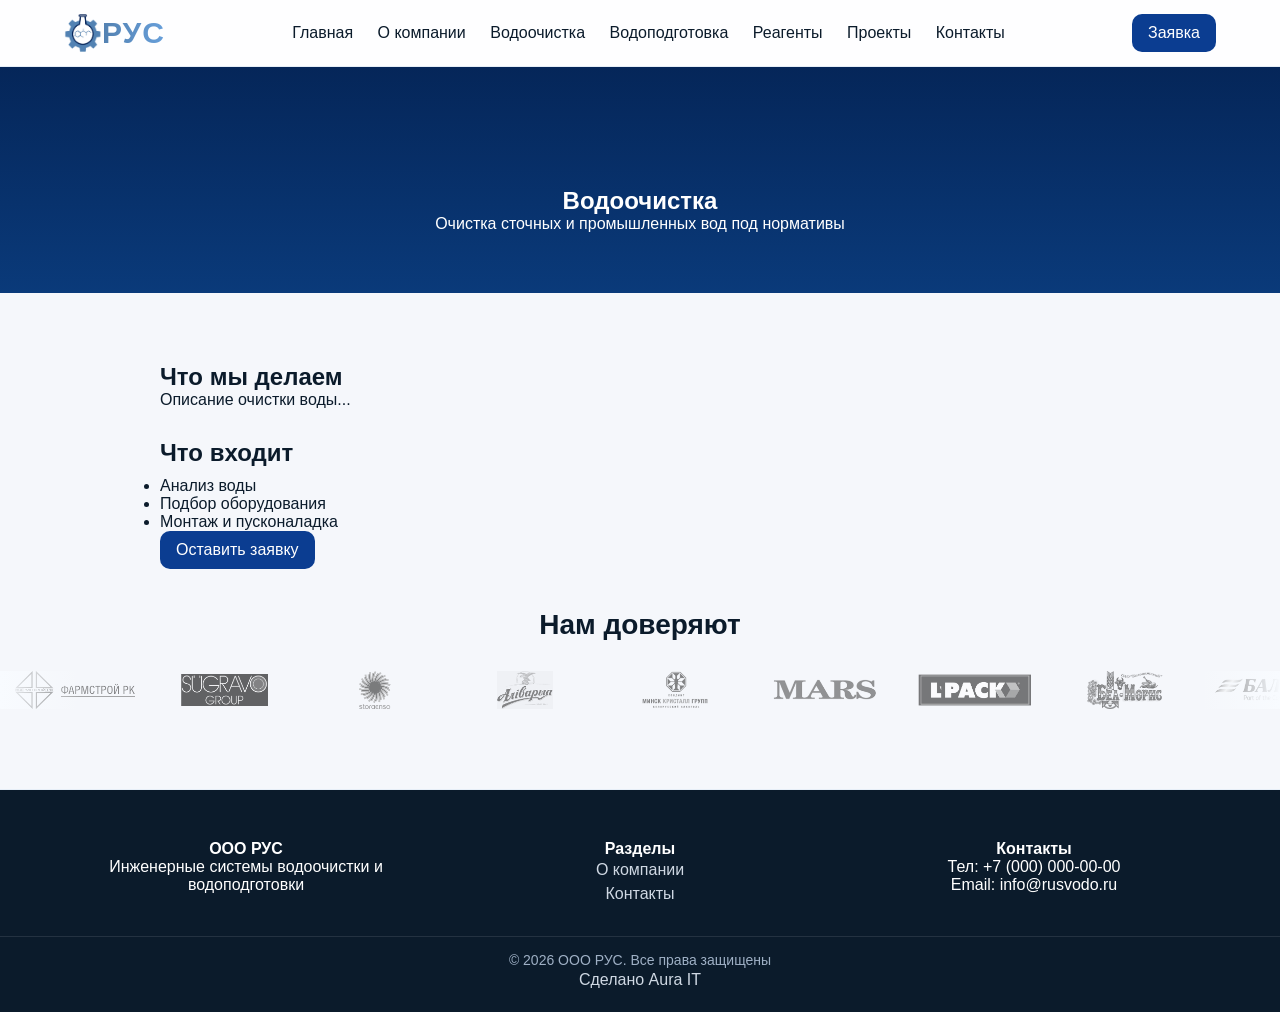
==== water-purification.html @ ca7b723c "Add files via upload" ====
<!DOCTYPE html>
<html lang="ru">
<head>
    <meta charset="UTF-8">
    <title>Водоподготовка — РУС</title>
    <meta name="viewport" content="width=device-width, initial-scale=1.0">
    <link rel="stylesheet" href="style.css">
</head>
<body>

    <header class="header">
        <div class="container nav">
            <div class="burger" onclick="toggleMenu()">☰</div>
            <a href="index.html" class="logo-wrap">
                <img src="assets/logo.png" class="logo">
                <span class="logo-text">РУС</span>
            </a>



            <nav id="menu">
                <a href="index.html">Главная</a>
                <a href="about.html">О компании</a>
                <a href="water-purification.html">Водоочистка</a>
                <a href="water-treatment.html">Водоподготовка</a>
                <a href="reagents.html">Реагенты</a>
                <a href="projects.html">Проекты</a>

                <a href="contacts.html">Контакты</a>
            </nav>

            <a href="contact.html" class="btn">Заявка</a>
        </div>
    </header>

    <section class="page-hero">
        
        <h1>Водоочистка</h1>
        <p>Очистка сточных и промышленных вод под нормативы</p>
    </section>

    <section class="content">
        <h2>Что мы делаем</h2>
        <p>Описание очистки воды...</p>

        <h2>Что входит</h2>
        <ul>
            <li>Анализ воды</li>
            <li>Подбор оборудования</li>
            <li>Монтаж и пусконаладка</li>
        </ul>

        <a href="contacts.html" class="btn">Оставить заявку</a>
    </section>

    <!-- Доверие -->
    <div class="section-title">
        <h2>Нам доверяют</h2>
    </div>


    <div class="trust-slider">

        <div class="trust-track">

            <!-- 1 круг -->
            <div class="logo-item"><img src="img/clients/client1.png"></div>
            <div class="logo-item"><img src="img/clients/client2.png"></div>
            <div class="logo-item"><img src="img/clients/client3.png"></div>
            <div class="logo-item"><img src="img/clients/client4.png"></div>
            <div class="logo-item"><img src="img/clients/client5.png"></div>
            <div class="logo-item"><img src="img/clients/client6.png"></div>
            <div class="logo-item"><img src="img/clients/client7.png"></div>
            <div class="logo-item"><img src="img/clients/client8.png"></div>
            <div class="logo-item"><img src="img/clients/client9.png"></div>
            <div class="logo-item"><img src="img/clients/client10.png"></div>
            <div class="logo-item"><img src="img/clients/client11.png"></div>
            <div class="logo-item"><img src="img/clients/client12.png"></div>
            <div class="logo-item"><img src="img/clients/client13.png"></div>

            <!-- 1 круг -->
            <div class="logo-item"><img src="img/clients/client1.png"></div>
            <div class="logo-item"><img src="img/clients/client2.png"></div>
            <div class="logo-item"><img src="img/clients/client3.png"></div>
            <div class="logo-item"><img src="img/clients/client4.png"></div>
            <div class="logo-item"><img src="img/clients/client5.png"></div>
            <div class="logo-item"><img src="img/clients/client6.png"></div>
            <div class="logo-item"><img src="img/clients/client7.png"></div>
            <div class="logo-item"><img src="img/clients/client8.png"></div>
            <div class="logo-item"><img src="img/clients/client9.png"></div>
            <div class="logo-item"><img src="img/clients/client10.png"></div>
            <div class="logo-item"><img src="img/clients/client11.png"></div>
            <div class="logo-item"><img src="img/clients/client12.png"></div>
            <div class="logo-item"><img src="img/clients/client13.png"></div>

        </div>

    </div>

    <footer class="footer">
        <div class="container footer-grid">

            <div>
                <h4>ООО РУС</h4>
                <p>Инженерные системы водоочистки и водоподготовки</p>
            </div>

            <div>
                <h4>Разделы</h4>
                <a href="about.html">О компании</a><br>

                <a href="contact.html">Контакты</a>
            </div>

            <div>
                <h4>Контакты</h4>
                <p>Тел: +7 (000) 000-00-00</p>
                <p>Email: info@rusvodo.ru</p>
            </div>

        </div>

        <div class="footer-bottom">
            © 2026 ООО РУС. Все права защищены

        </div>

        <span>
            <a href="https://nehaevbogdan16-svg.github.io/Aura.IT/">Сделано Aura IT</a>
        </span>
    </footer>
    <script>
        function toggleMenu() {
            document.getElementById('menu').classList.toggle('active');
        }
    </script>
    <script>
        let slides = document.querySelectorAll('.slide');
        let index = 0;

        setInterval(() => {
            slides[index].classList.remove('active');
            index = (index + 1) % slides.length;
            slides[index].classList.add('active');
        }, 4000);
    </script>
    <script src="script.js"></script>
</body>
</html>
---- style.css ----
﻿body {
  margin: 0;
  font-family: Inter, sans-serif;
  background: #f6f8fb;
  color: #0b1b2b;
}

.container {
  width: 90%;
  max-width: 1200px;
  margin: auto;
}

/* HEADER */
.header {
  background: white;
  border-bottom: 1px solid #e6eef7;
  position: sticky;
  top: 0;
  z-index: 1000;
}

.nav {
  display: flex;
  justify-content: space-between;
  align-items: center;
  padding: 15px 0;
}

.logo {
  height: 50px;
}

nav a {
  margin: 0 10px;
  text-decoration: none;
  color: #0b1b2b;
  font-weight: 500;
}

.btn {
    background: #0b3d91;
    color: white;
    padding: 10px 16px;
    border-radius: 10px;
    text-decoration: none;
    transition: 0.2s;
    display: inline-block;
    box-shadow: none; /* убрали свечение */
}

    .btn:hover {
        transform: translateY(-1px);
        background: #0a357f;
        box-shadow: none; /* убрали hover glow */
    }
/* SECTIONS */
.section {
  padding: 70px 0;
}

.dark {
  background: #0b1b2b;
  color: white;
}

/* GRID */
.grid-3 {
  display: grid;
  grid-template-columns: repeat(3, 1fr);
  gap: 20px;
}

.card {
  background: white;
  padding: 20px;
  border-radius: 12px;
  border: 1px solid #e6eef7;
}

/* SPLIT */
.split {
  display: grid;
  grid-template-columns: 1fr 1fr;
  gap: 40px;
  align-items: center;
}

.split img {
  width: 100%;
  border-radius: 12px;
}

/* HERO */
.hero {
  padding: 80px 0;
}

.hero h1 {
  font-size: 42px;
}
:root {
    --bg: #f5f7fb;
    --text: #0b1b2b;
    --blue: #0b3d91;
    --line: #e6eef7;
    --dark: #0b1b2b;
}

* {
    margin: 0;
    padding: 0;
    box-sizing: border-box;
    font-family: Inter, sans-serif;
}

body {
    background: var(--bg);
    color: var(--text);
}

/* CONTAINER */
.container {
    width: 90%;
    max-width: 1200px;
    margin: auto;
}

/* HEADER (единый) */
.header {
    position: sticky;
    top: 0;
    background: rgba(255,255,255,0.85);
    backdrop-filter: blur(10px);
    border-bottom: 1px solid var(--line);
    z-index: 1000;
}

.nav {
    display: flex;
    justify-content: space-between;
    align-items: center;
    padding: 14px 0;
}

.logo {
    height: 38px;
}

nav a {
    margin: 0 10px;
    text-decoration: none;
    color: var(--text);
    font-weight: 500;
}

/* BUTTON */
.btn {
    background: var(--blue);
    color: white;
    padding: 10px 16px;
    border-radius: 10px;
    text-decoration: none;
    transition: 0.3s;
}

    .btn:hover {
        transform: translateY(-2px);
        box-shadow: 0 10px 25px rgba(11,61,145,0.2);
    }

/* HERO (v4 уровень) */
.hero {
    padding: 90px 0;
    position: relative;
    overflow: hidden;
}

    .hero::before {
        content: "";
        position: absolute;
        width: 600px;
        height: 600px;
        background: radial-gradient(circle, rgba(11,61,145,0.2), transparent 60%);
        top: -200px;
        right: -200px;
        filter: blur(40px);
    }

.hero-grid {
    display: grid;
    grid-template-columns: 1.2fr 1fr;
    gap: 50px;
    align-items: center;
}

.hero h1 {
    font-size: 46px;
    line-height: 1.1;
}

.hero p {
    margin: 15px 0;
    color: #445;
}

/* TAG */
.tag {
    display: inline-block;
    background: #e8f0ff;
    color: var(--blue);
    padding: 6px 10px;
    font-size: 12px;
    border-radius: 6px;
    margin-bottom: 10px;
}

/* SECTIONS */
.section {
    padding: 90px 0;
}

/* GRID */
.grid-3 {
    display: grid;
    grid-template-columns: repeat(3, 1fr);
    gap: 20px;
}

/* CARD */
.card {
    background: white;
    border: 1px solid var(--line);
    border-radius: 14px;
    padding: 20px;
    transition: 0.3s;
}

    .card:hover {
        transform: translateY(-6px);
        box-shadow: 0 20px 40px rgba(0,0,0,0.08);
    }

/* DARK SECTION */
.dark {
    background: var(--dark);
    color: white;
}

/* SPLIT */
.split {
    display: grid;
    grid-template-columns: 1fr 1fr;
    gap: 40px;
    align-items: center;
}

    .split img {
        width: 100%;
        border-radius: 14px;
    }

/* FOOTER */
.footer {
    text-align: center;
    padding: 20px;
    border-top: 1px solid var(--line);
}
.footer {
    background: #0b1b2b;
    color: white;
    padding: 50px 0 20px;
    margin-top: 80px;
}

.footer-grid {
    display: grid;
    grid-template-columns: repeat(3, 1fr);
    gap: 30px;
}

.footer a {
    color: #cfd8e3;
    text-decoration: none;
    display: inline-block;
    margin: 3px 0;
}

    .footer a:hover {
        color: white;
    }

.footer-bottom {
    text-align: center;
    margin-top: 30px;
    padding-top: 15px;
    border-top: 1px solid rgba(255,255,255,0.1);
    font-size: 14px;
    color: #9fb0c5;
}
.form-box {
    background: white;
    border: 1px solid var(--line);
    border-radius: 16px;
    padding: 40px;
    max-width: 900px;
    margin: auto;
}

.form-head {
    margin-bottom: 30px;
}

    .form-head h2 {
        font-size: 28px;
        margin-bottom: 10px;
    }

    .form-head p {
        color: #556;
    }

/* GRID */
.form-grid {
    display: grid;
    grid-template-columns: 1fr 1fr;
    gap: 20px;
}

.input-group {
    display: flex;
    flex-direction: column;
}

    .input-group label {
        font-size: 13px;
        margin-bottom: 6px;
        color: #445;
    }

/* INPUTS */
input, textarea, select {
    padding: 12px;
    border-radius: 10px;
    border: 1px solid var(--line);
    font-size: 14px;
    transition: 0.2s;
}

    input:focus, textarea:focus, select:focus {
        border-color: var(--blue);
        outline: none;
    }

/* FULL WIDTH */
.full {
    grid-column: span 2;
}

textarea {
    min-height: 120px;
    resize: vertical;
}

/* BOTTOM */
.form-bottom {
    grid-column: span 2;
    display: flex;
    justify-content: space-between;
    align-items: center;
    margin-top: 10px;
}

    .form-bottom span {
        font-size: 13px;
        color: #667;
    }
.logo-wrap {
    display: flex;
    align-items: center;
    gap: -10px;
    text-decoration: none;
}

.logo-text {
    font-weight: 700;
    font-size: 30px;
    background: linear-gradient(90deg,#5381B1, #679FDA);
    -webkit-background-clip: text;
    -webkit-text-fill-color: transparent;
    letter-spacing: 1px;
}
/* BURGER */
.burger {
    display: none;
    font-size: 26px;
    cursor: pointer;
}

/* MOBILE */
@media (max-width: 768px) {

    .burger {
        display: block;
    }

    nav {
        position: absolute;
        top: 70px;
        right: 0;
        background: white;
        width: 100%;
        display: none;
        flex-direction: column;
        padding: 20px;
        border-top: 1px solid var(--line);
    }

        nav a {
            margin: 10px 0;
        }

        nav.active {
            display: flex;
        }

    /* GRID */
    .hero-grid {
        grid-template-columns: 1fr;
    }

    .grid-3 {
        grid-template-columns: 1fr;
    }

    .split {
        grid-template-columns: 1fr;
    }

    /* TEXT */
    .hero h1 {
        font-size: 30px;
    }

    .section {
        padding: 60px 0;
    }

    /* FORM */
    .form-grid {
        grid-template-columns: 1fr;
    }

    .full {
        grid-column: span 1;
    }

    .form-bottom {
        flex-direction: column;
        align-items: flex-start;
        gap: 10px;
    }
}
@media (max-width: 768px) {

    .form-grid {
        display: block; /* ключевое */
    }

        .form-grid > * {
            width: 100%;
            margin-bottom: 15px;
        }

    .full {
        grid-column: unset !important;
    }
}
/* ===== UX ПРОКАЧКА ФОРМЫ ===== */

/* плавность */
input, textarea, select {
    transition: all 0.2s ease;
}

/* обычное состояние */
input, textarea, select {
    border: 1px solid var(--line);
    border-radius: 8px;
    padding: 12px 14px;
    background: #fff;
}

    /* фокус (клик) */
    input:focus, textarea:focus, select:focus {
        border-color: #1EA1FB;
        box-shadow: 0 0 0 3px rgba(30, 161, 251, 0.15);
        outline: none;
    }

    /* hover (наведение) */
    input:hover, textarea:hover, select:hover {
        border-color: #525DFB;
    }

/* textarea чуть приятнее */
textarea {
    resize: vertical;
    min-height: 120px;
}

/* кнопка */
.btn {
    transition: all 0.2s ease;
}

    /* hover кнопки */
    .btn:hover {
        transform: translateY(-1px);
    }

    /* нажатие */
    .btn:active {
        transform: translateY(0);
        opacity: 0.9;
    }

    /* disabled (на будущее) */
    .btn:disabled {
        opacity: 0.6;
        cursor: not-allowed;
    }
.map iframe {
    border-radius: 14px;
    filter: grayscale(20%) contrast(1.05) brightness(0.95);
}
/* HERO PRO */

.badge {
    display: inline-block;
    padding: 6px 12px;
    background: rgba(30,161,251,0.1);
    color: #1EA1FB;
    border-radius: 20px;
    font-size: 14px;
    margin-bottom: 15px;
}

.hero-actions {
    margin-top: 25px;
    display: flex;
    gap: 15px;
    flex-wrap: wrap;
}

.hero-features {
    margin-top: 25px;
    display: flex;
    gap: 20px;
    flex-wrap: wrap;
    color: #6b7280;
    font-size: 14px;
}

    .hero-features span::before {
        content: "✔ ";
        color: #1EA1FB;
    }

.hero-card {
    padding: 25px;
    border-radius: 14px;
    border: 1px solid var(--line);
    background: #fff;
}

    .hero-card ul {
        margin: 15px 0;
        padding-left: 18px;
    }

    .hero-card li {
        margin-bottom: 8px;
    }

/* MOBILE */
@media (max-width: 768px) {

    .hero-card {
        margin-top: 20px;
    }
}
.hero-image img {
    width: 100%;
    border-radius: 16px;
    object-fit: cover;
    height: 100%;
}

.hero-image {
    height: 100%;
    min-height: 320px;
}
@media (max-width: 768px) {
    .hero-image {
        margin-top: 20px;
        min-height: 220px;
    }
}
.hero-slider {
    position: relative;
    width: 100%;
    height: 100%;
    min-height: 320px;
    overflow: hidden;
    border-radius: 16px;
}

.slide {
    position: absolute;
    width: 100%;
    height: 100%;
    object-fit: cover;
    opacity: 0;
    transition: opacity 0.6s ease;
}

    .slide.active {
        opacity: 1;
    }
@media (max-width: 768px) {
    .hero-slider {
        margin-top: 20px;
        min-height: 220px;
    }
}
/* услуги */
.service-card {
    transition: all 0.25s ease;
    cursor: pointer;
}

    .service-card:hover {
        transform: translateY(-5px);
        box-shadow: 0 10px 30px rgba(0,0,0,0.08);
    }

.icon {
    font-size: 28px;
    margin-bottom: 10px;
}
.service-more {
    display: none;
    margin-top: 10px;
    font-size: 14px;
    color: #6b7280;
}

.service-card.active .service-more {
    display: block;
}
.service-card {
    transition: all 0.25s ease;
    cursor: pointer;
}

    .service-card:hover {
        transform: translateY(-6px);
        box-shadow: 0 12px 35px rgba(0,0,0,0.08);
    }
.project-img {
    width: 100%;
    height: 180px;
    object-fit: cover;
    border-radius: 12px;
    margin-bottom: 12px;
}
.project-slider {
    position: relative;
    height: 180px;
    overflow: hidden;
    border-radius: 12px;
    margin-bottom: 12px;
}

    .project-slider .slide {
        position: absolute;
        width: 100%;
        height: 100%;
        object-fit: cover;
        opacity: 0;
        transition: opacity 0.5s ease;
        cursor: pointer;
    }

        .project-slider .slide.active {
            opacity: 1;
        }
.lightbox {
    position: fixed;
    top: 0;
    left: 0;
    width: 100%;
    height: 100%;
    background: rgba(0,0,0,0.85);
    display: none;
    justify-content: center;
    align-items: center;
    z-index: 999;
}

    .lightbox img {
        max-width: 90%;
        max-height: 90%;
        border-radius: 12px;
    }
.lightbox {
    position: fixed;
    inset: 0;
    background: rgba(0,0,0,0.75);
    backdrop-filter: blur(6px);
    display: none;
    justify-content: center;
    align-items: center;
    z-index: 9999;
    animation: fadeIn 0.2s ease;
}

@keyframes fadeIn {
    from {
        opacity: 0;
    }

    to {
        opacity: 1;
    }
}

.lightbox img {
    max-width: 90%;
    max-height: 85%;
    border-radius: 14px;
    transform: scale(0.9);
    animation: zoomIn 0.25s ease forwards;
}

@keyframes zoomIn {
    to {
        transform: scale(1);
    }
}

/* close */
.lightbox-close {
    position: absolute;
    top: 20px;
    right: 25px;
    font-size: 40px;
    color: white;
    cursor: pointer;
    opacity: 0.7;
    transition: 0.2s;
}

    .lightbox-close:hover {
        opacity: 1;
    }

/* arrows */
.lightbox-nav {
    position: absolute;
    top: 50%;
    transform: translateY(-50%);
    font-size: 48px;
    color: white;
    cursor: pointer;
    user-select: none;
    opacity: 0.6;
    transition: 0.2s;
}

    .lightbox-nav:hover {
        opacity: 1;
    }

    .lightbox-nav.left {
        left: 25px;
    }

    .lightbox-nav.right {
        right: 25px;
    }

/* mobile */
@media (max-width: 768px) {
    .lightbox-nav {
        font-size: 36px;
    }
}
.lightbox-counter {
    position: absolute;
    bottom: 20px;
    left: 50%;
    transform: translateX(-50%);
    color: white;
    font-size: 14px;
    opacity: 0.8;
    background: rgba(0,0,0,0.3);
    padding: 6px 12px;
    border-radius: 20px;
}
.header-inner {
    display: flex;
    align-items: center;
    gap: 8px; /* меньше расстояние */
}

/* бургер */
.burger {
    display: none;
    font-size: 26px;
    cursor: pointer;
}

/* мобильная версия */
@media (max-width: 768px) {

    .burger {
        display: block;
    }

    nav {
        position: absolute;
        top: 70px;
        left: 0; /* теперь открывается слева */
        background: white;
        width: 100%;
        display: none;
        flex-direction: column;
        padding: 20px;
    }

        nav.active {
            display: flex;
        }
}
.page-hero {
    padding: 120px 20px 60px;
    background: linear-gradient(to bottom, #052659, #0a3a7a);
    color: white;
    text-align: center;
}

.content {
    padding: 40px 20px;
    max-width: 1000px;
    margin: auto;
}

    .content h2 {
        margin-top: 30px;
    }

    .content ul {
        margin-top: 10px;
    }
.services-grid {
    display: grid;
    grid-template-columns: repeat(2, 1fr);
    gap: 20px;
}

@media (max-width: 768px) {
    .services-grid {
        grid-template-columns: 1fr;
    }
}
.hero-points {
    margin-top: 15px;
    display: flex;
    gap: 15px;
    justify-content: center;
    flex-wrap: wrap;
    font-size: 14px;
    opacity: 0.9;
}
.form-group input[type="file"] {
    border: 1px solid #ccc;
    padding: 10px;
    background: white;
    border-radius: 6px;
    cursor: pointer;
}
.trust-card {
    text-align: center;
    transition: 0.3s;
    padding: 30px 20px;
}

    .trust-card:hover {
        transform: translateY(-8px);
        box-shadow: 0 20px 40px rgba(0,0,0,0.12);
    }

.trust-number {
    font-size: 42px;
    font-weight: 700;
    background: linear-gradient(135deg, #1EA1FB, #525DFB);
    -webkit-background-clip: text;
    -webkit-text-fill-color: transparent;
    margin-bottom: 10px;
}

.trust-title {
    font-size: 16px;
    font-weight: 600;
    margin-bottom: 8px;
}
.section-title {
    text-align: center;
    margin-bottom: 30px;
}

    .section-title h2 {
        font-size: 28px;
        margin-bottom: 8px;
    }

.service-card {
    transition: 0.3s;
    padding: 25px;
}

    .service-card:hover {
        transform: translateY(-6px);
        box-shadow: 0 18px 40px rgba(0,0,0,0.12);
    }

    .service-card h3 {
        margin-bottom: 10px;
        font-size: 18px;
    }

    .service-card p {
        font-size: 14px;
        line-height: 1.5;
    }
.process {
    position: relative;
    display: flex;
    flex-direction: column;
    gap: 25px;
    padding-left: 20px;
}

    .process::before {
        content: "";
        position: absolute;
        left: 18px;
        top: 0;
        bottom: 0;
        width: 2px;
        background: linear-gradient(#1EA1FB, #525DFB);
        opacity: 0.3;
    }

.process-step {
    display: flex;
    align-items: flex-start;
    gap: 15px;
    position: relative;
}

.dot {
    width: 36px;
    height: 36px;
    border-radius: 50%;
    background: linear-gradient(135deg, #1EA1FB, #525DFB);
    color: white;
    display: flex;
    align-items: center;
    justify-content: center;
    font-weight: 600;
    flex-shrink: 0;
    box-shadow: 0 8px 20px rgba(82,93,251,0.25);
}

.process-step p {
    margin: 0;
    font-size: 15px;
    color: #333;
}
@media (max-width: 768px) {
    .process {
        padding-left: 0;
    }

        .process::before {
            display: none;
        }

    .process-step {
        background: #fff;
        padding: 15px;
        border-radius: 10px;
        box-shadow: 0 5px 15px rgba(0,0,0,0.05);
    }
}
.timeline {
    position: relative;
    margin-top: 40px;
}

    .timeline::before {
        content: "";
        position: absolute;
        left: 20px;
        top: 0;
        bottom: 0;
        width: 2px;
        background: linear-gradient(#1EA1FB, #525DFB);
        opacity: 0.4;
    }

.timeline-item {
    display: flex;
    gap: 20px;
    margin-bottom: 25px;
    position: relative;
}

.circle {
    width: 40px;
    height: 40px;
    border-radius: 50%;
    background: linear-gradient(135deg, #1EA1FB, #525DFB);
    color: white;
    display: flex;
    align-items: center;
    justify-content: center;
    font-weight: 600;
    flex-shrink: 0;
    box-shadow: 0 10px 25px rgba(82,93,251,0.25);
}

.timeline-item .content {
    background: #fff;
    padding: 18px 20px;
    border-radius: 12px;
    width: 100%;
    transition: 0.3s;
    box-shadow: 0 5px 20px rgba(0,0,0,0.05);
}

.timeline-item:hover .content {
    transform: translateY(-4px);
    box-shadow: 0 15px 35px rgba(0,0,0,0.12);
}

.timeline-item h3 {
    margin-bottom: 5px;
    font-size: 16px;
}

.timeline-item p {
    font-size: 14px;
    color: #666;
}
@media (max-width: 768px) {
    .timeline::before {
        left: 18px;
    }

    .timeline-item {
        gap: 12px;
    }

        .timeline-item .content {
            padding: 14px;
        }
}
.catalog {
    display: flex;
    flex-direction: column;
    gap: 25px;
}

.catalog-card {
    display: flex;
    gap: 20px;
    background: #fff;
    border-radius: 12px;
    overflow: hidden;
    box-shadow: 0 5px 25px rgba(0,0,0,0.05);
    transition: 0.3s;
}

    .catalog-card:hover {
        transform: translateY(-5px);
        box-shadow: 0 15px 40px rgba(0,0,0,0.1);
    }

    .catalog-card img {
        width: 220px;
        object-fit: cover;
    }

.catalog-content {
    padding: 20px;
    display: flex;
    flex-direction: column;
    gap: 10px;
}

    .catalog-content ul {
        padding-left: 18px;
        margin: 10px 0;
        font-size: 14px;
        color: #555;
    }

.btn.small {
    padding: 8px 16px;
    font-size: 14px;
    width: fit-content;
}
@media (max-width: 768px) {
    .catalog-card {
        flex-direction: column;
    }

        .catalog-card img {
            width: 100%;
            height: 180px;
        }
}
.product {
    display: flex;
    gap: 40px;
    align-items: center;
}

.product-image img {
    width: 350px;
    border-radius: 12px;
}

.product-info ul {
    padding-left: 18px;
}

.specs {
    display: grid;
    grid-template-columns: repeat(2, 1fr);
    gap: 15px;
    font-size: 15px;
}
@media (max-width: 768px) {
    .product {
        flex-direction: column;
    }

    .product-image img {
        width: 100%;
    }

    .specs {
        grid-template-columns: 1fr;
    }
}
.spec-table {
    width: 100%;
    border-collapse: collapse;
}

    .spec-table td {
        padding: 12px;
        border-bottom: 1px solid #eee;
    }

        .spec-table td:first-child {
            color: #777;
        }
.usage-grid {
    display: grid;
    grid-template-columns: repeat(4, 1fr);
    gap: 20px;
    margin-top: 30px;
}

.usage-card {
    padding: 25px;
    border-radius: 12px;
    background: #fff;
    border: 1px solid rgba(0,0,0,0.05);
    transition: 0.3s;
    text-align: center;
}

    .usage-card:hover {
        transform: translateY(-8px);
        box-shadow: 0 10px 25px rgba(0,0,0,0.08);
    }

    .usage-card .icon {
        font-size: 28px;
        margin-bottom: 10px;
    }

    .usage-card h3 {
        margin-bottom: 10px;
        font-size: 16px;
    }
.catalog-grid {
    display: grid;
    grid-template-columns: repeat(3, 1fr);
    gap: 25px;
    margin-top: 30px;
}

.catalog-card {
    background: #fff;
    border-radius: 14px;
    padding: 25px;
    border: 1px solid rgba(0,0,0,0.05);
    display: flex;
    flex-direction: column;
    justify-content: space-between;
    transition: 0.3s;
}

    .catalog-card:hover {
        transform: translateY(-8px);
        box-shadow: 0 15px 35px rgba(0,0,0,0.08);
    }

.catalog-top {
    display: flex;
    justify-content: space-between;
    align-items: center;
}

.catalog-icon {
    font-size: 26px;
}

.catalog-type {
    font-size: 12px;
    color: #1EA1FB;
    background: #eef6ff;
    padding: 5px 10px;
    border-radius: 20px;
}

.catalog-features {
    margin: 15px 0;
    padding-left: 15px;
    font-size: 14px;
}

.catalog-bottom {
    display: flex;
    gap: 10px;
    margin-top: 15px;
}
@media (max-width: 768px) {
    .catalog-grid {
        grid-template-columns: 1fr;
    }
}
.catalog-image {
    width: 100%;
    height: 160px;
    border-radius: 10px;
    overflow: hidden;
    margin-bottom: 15px;
}

    .catalog-image img {
        width: 100%;
        height: 100%;
        object-fit: cover;
        transition: 0.3s;
    }

.catalog-card:hover .catalog-image img {
    transform: scale(1.05);
}
.trust {
    background: #f8fbff;
}

.trust-logos {
    display: grid;
    grid-template-columns: repeat(6, 1fr);
    gap: 30px;
    align-items: center;
    margin-top: 30px;
}

.logo-item {
    display: flex;
    justify-content: center;
    align-items: center;
    opacity: 0.6;
    transition: 0.3s;
}

    .logo-item img {
        max-width: 120px;
        max-height: 50px;
        filter: grayscale(100%);
    }

    .logo-item:hover {
        opacity: 1;
    }

        .logo-item:hover img {
            filter: grayscale(0%);
        }
@media (max-width: 768px) {
    .trust-logos {
        grid-template-columns: repeat(2, 1fr);
        gap: 20px;
    }
}
.trust-slider {
    overflow: hidden;
    position: relative;
    margin-top: 30px;
}

.trust-track {
    display: flex;
    width: max-content;
    animation: scroll 25s linear infinite;
}

.logo-item {
    flex: 0 0 auto;
    width: 150px;
    display: flex;
    justify-content: center;
    align-items: center;
    opacity: 0.6;
    transition: 0.3s;
}

    .logo-item img {
        max-width: 120px;
        max-height: 50px;
        filter: grayscale(100%);
    }

    /* hover эффект */
    .logo-item:hover {
        opacity: 1;
    }

        .logo-item:hover img {
            filter: grayscale(0%);
        }

/* ПАУЗА ПРИ НАВЕДЕНИИ */
.trust-slider:hover .trust-track {
    animation-play-state: paused;
}

/* АНИМАЦИЯ */
@keyframes scroll {
    from {
        transform: translateX(0);
    }

    to {
        transform: translateX(-50%);
    }
}
@media (max-width: 768px) {
    .trust-track {
        animation-duration: 15s;
    }
}

.trust-slider::before,
.trust-slider::after {
    content: "";
    position: absolute;
    top: 0;
    width: 80px;
    height: 100%;
    z-index: 2;
}

.trust-slider::before {
    left: 0;
    background: linear-gradient(to right, #f8fbff, transparent);
}

.trust-slider::after {
    right: 0;
    background: linear-gradient(to left, #f8fbff, transparent);
}
.usage-list {
    margin-top: 30px;
    display: flex;
    flex-direction: column;
    gap: 25px;
}

.usage-item {
    padding-bottom: 20px;
    border-bottom: 1px solid #eee;
}

    .usage-item h3 {
        margin-bottom: 8px;
        font-size: 18px;
    }

    .usage-item p {
        color: #555;
        line-height: 1.5;
    }
.usage-item {
    border-left: 3px solid #1EA1FB;
    padding-left: 15px;
}
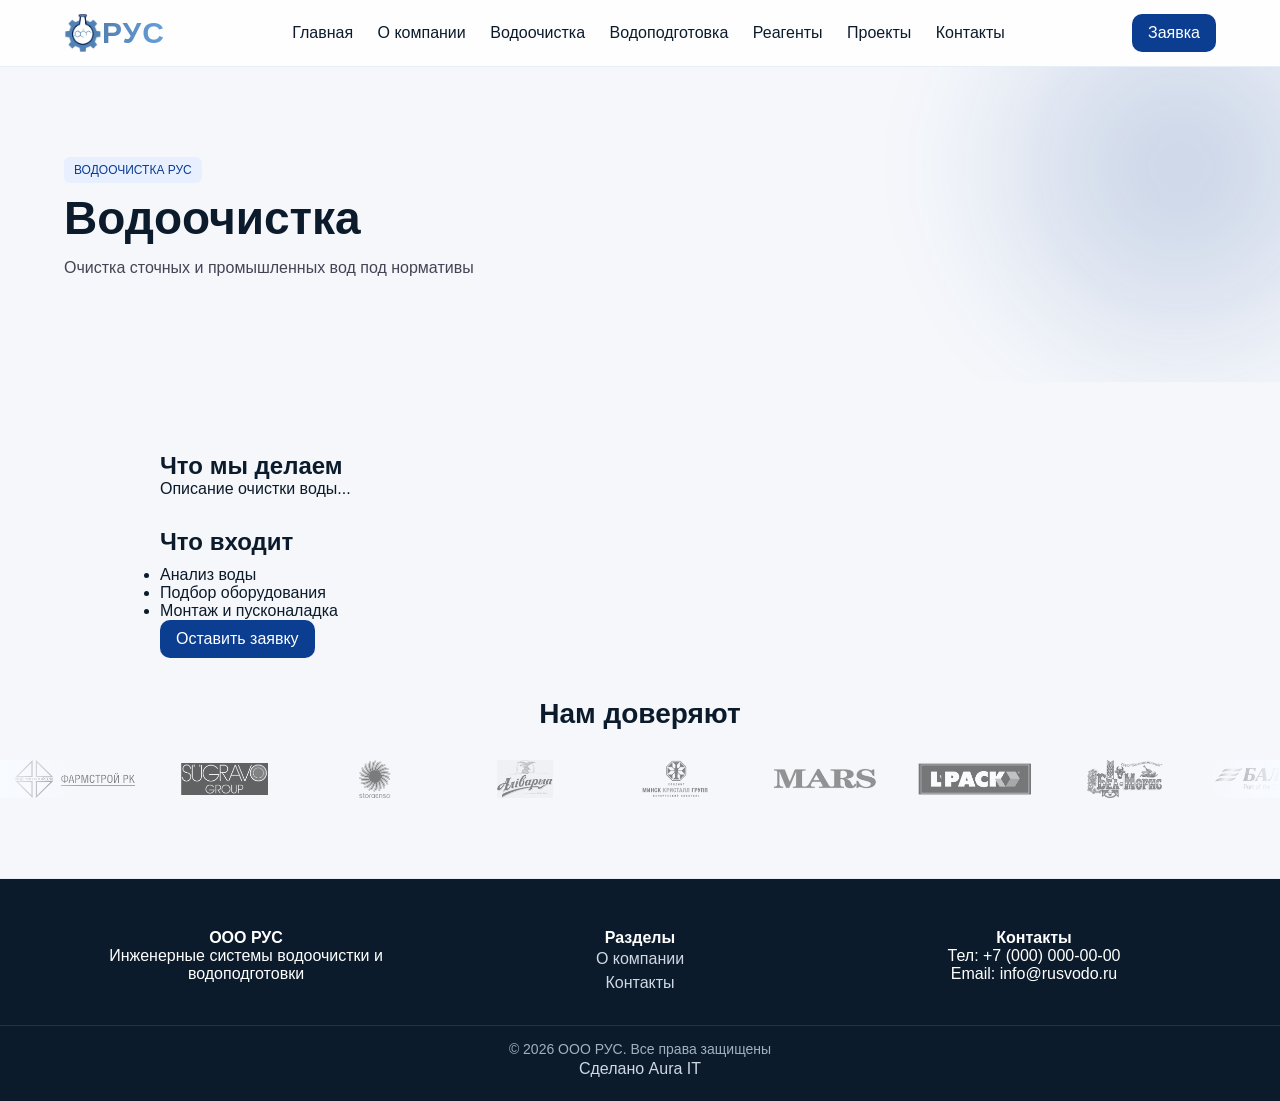
==== commit e77326ee: "Update water-purification.html" ====
--- a/water-purification.html
+++ b/water-purification.html
@@ -33,11 +33,13 @@
         </div>
     </header>
 
-    <section class="page-hero">
-        
+    <section class="hero">
+    <div class="container">
+        <div class="tag">ВОДООЧИСТКА РУС</div>
         <h1>Водоочистка</h1>
         <p>Очистка сточных и промышленных вод под нормативы</p>
-    </section>
+    </div>
+</section>
 
     <section class="content">
         <h2>Что мы делаем</h2>
@@ -146,4 +148,4 @@
     </script>
     <script src="script.js"></script>
 </body>
-</html>+</html>
